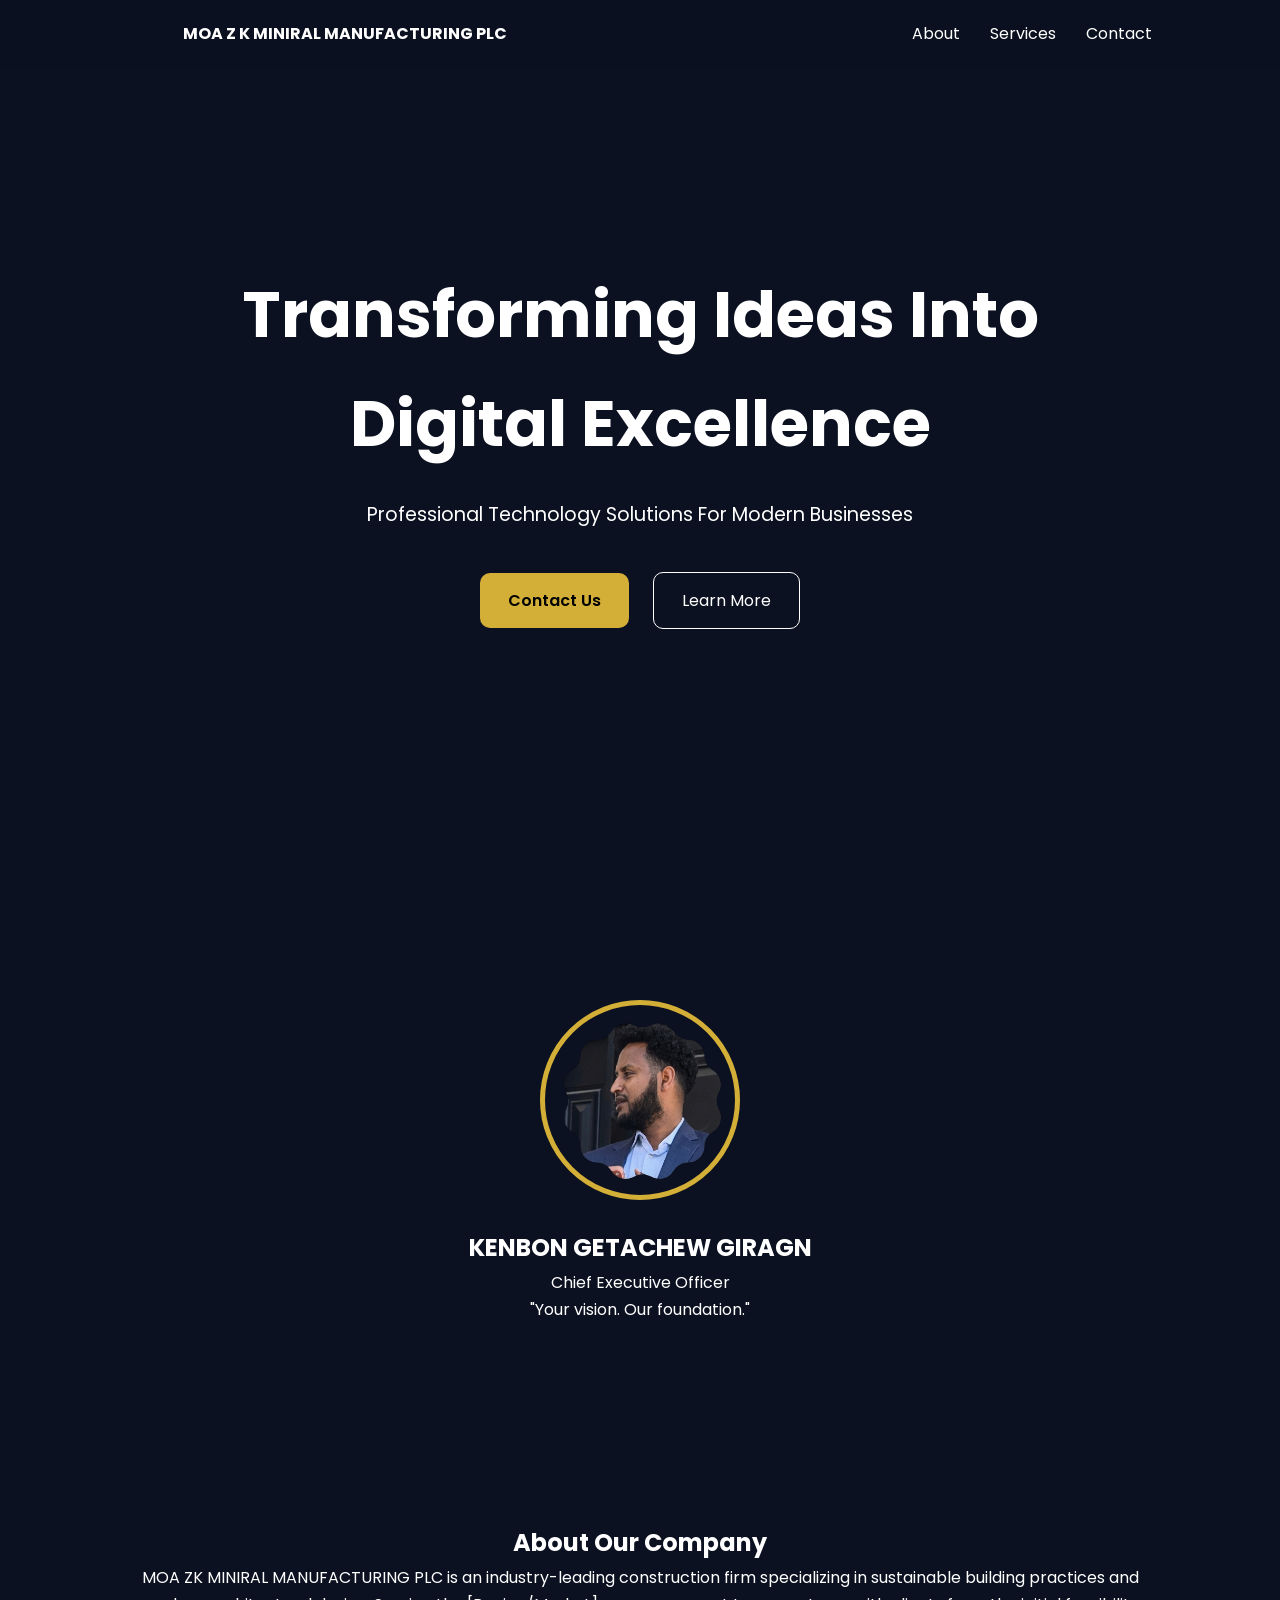
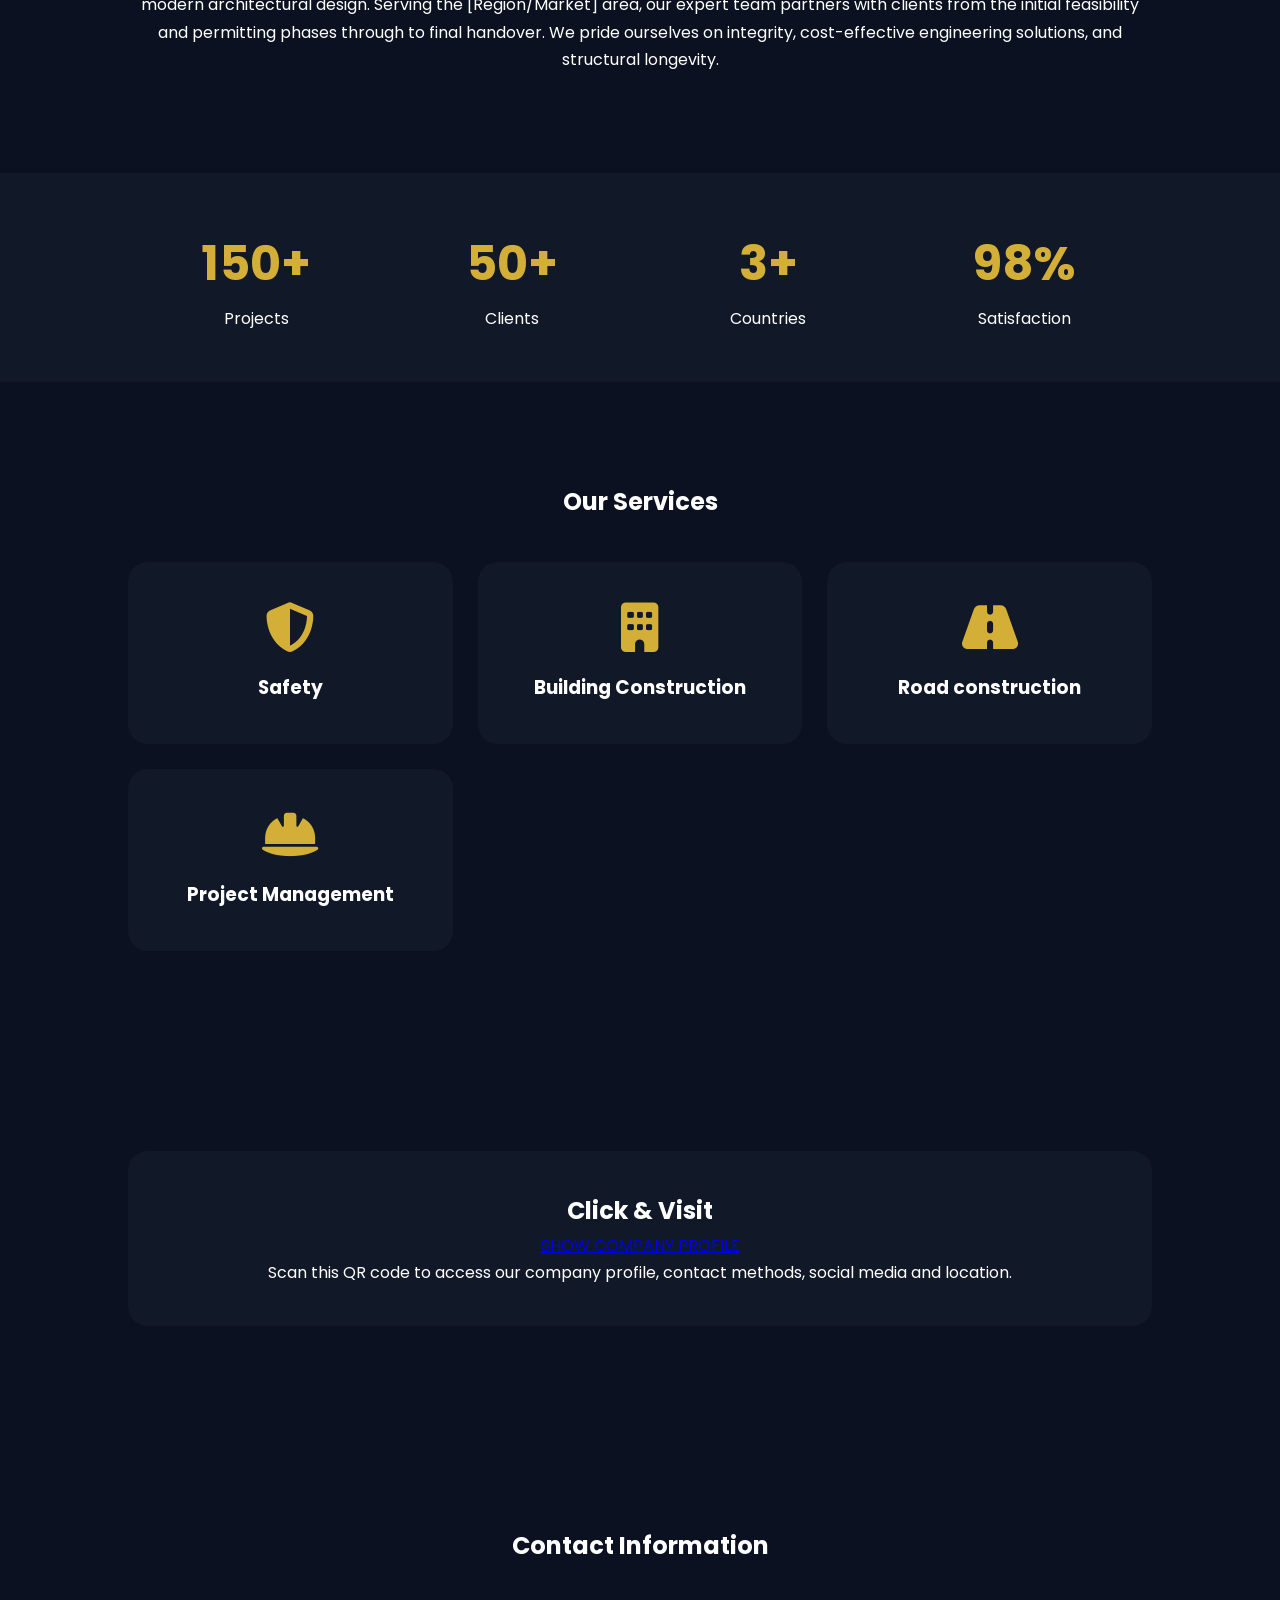
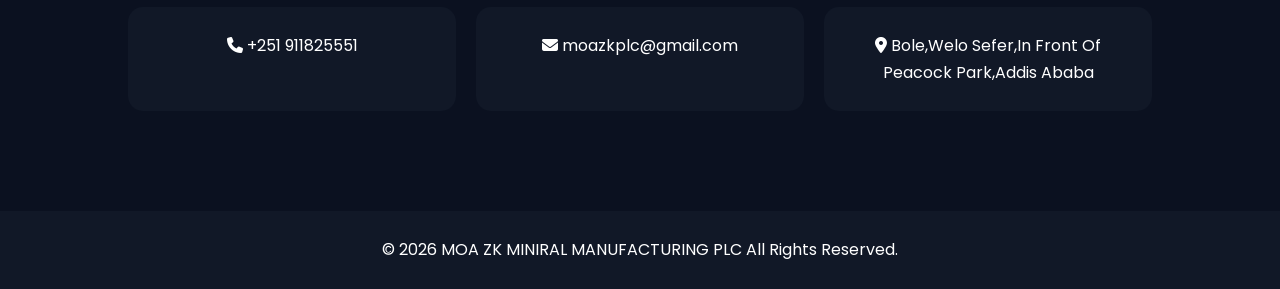
==== index.html @ d9e00d6b "Add files via upload" ====
<!DOCTYPE html>
<html lang="en">
<head>
<meta charset="UTF-8">
<meta name="viewport" content="width=device-width, initial-scale=1.0">

<title>MOA Z K MINIRAL MANUFACTURING PLC</title>

<link rel="preconnect" href="https://fonts.googleapis.com">
<link href="https://fonts.googleapis.com/css2?family=Poppins:wght@300;400;500;600;700;800&display=swap" rel="stylesheet">

<link rel="stylesheet"
href="https://cdnjs.cloudflare.com/ajax/libs/font-awesome/6.5.1/css/all.min.css">

<link rel="stylesheet" href="style.css">
<link rel="icon" type="image/x-icon" href="moa_favicon.ico">
</head>

<body>

<nav>
<div class="logo">
<img src="images/logo.png" alt="">
<span>MOA Z K MINIRAL MANUFACTURING PLC</span>
</div>

<ul>
<li><a href="#about">About</a></li>
<li><a href="#services">Services</a></li>
<li><a href="#contact">Contact</a></li>
</ul>
</nav>

<section class="hero">

<div class="hero-content">

<h1>Transforming Ideas Into Digital Excellence</h1>

<p>
Professional Technology Solutions For Modern Businesses
</p>

<div class="buttons">
<a href="#contact" class="btn-primary">Contact Us</a>
<a href="#about" class="btn-secondary">Learn More</a>
</div>

</div>

</section>

<section class="ceo">

<img src="ket.png">

<h2>KENBON GETACHEW GIRAGN</h2>

<p>Chief Executive Officer</p>

<blockquote>
"Your vision. Our foundation."
</blockquote>

</section>

<section id="about" class="about">

<h2>About Our Company</h2>

<p>
MOA ZK MINIRAL MANUFACTURING PLC is an industry-leading construction firm specializing in sustainable building practices and modern architectural design. Serving the [Region/Market] area, our expert team partners with clients from the initial feasibility and permitting phases through to final handover. We pride ourselves on integrity, cost-effective engineering solutions, and structural longevity.
</p>

</section>

<section class="stats">

<div>
<h3>150+</h3>
<p>Projects</p>
</div>

<div>
<h3>50+</h3>
<p>Clients</p>
</div>

<div>
<h3>3+</h3>
<p>Countries</p>
</div>

<div>
<h3>98%</h3>
<p>Satisfaction</p>
</div>

</section>

<section id="services" class="services">

<h2>Our Services</h2>

<div class="service-grid">

<div class="card">
<i class="fa-solid fa-shield-halved"></i>
<h3>Safety</h3>
</div>

<div class="card">
<i class="fa-solid fa-building"></i>
<h3>Building Construction</h3>
</div>

<div class="card">
<i class="fa-solid fa-road"></i>
<h3>Road construction</h3>
</div>

<div class="card">
<i class="fa-solid fa-hard-hat"></i>
<h3>Project Management</h3>
</div>

</div>

</section>

<section class="qr-section">

<div class="profile">
<h2>Click & Visit</h2>

<a href="https://1drv.ms/b/c/ab62accd4a98cd5b/IQDKxrWOAI8bTJQQ_h_l3S0YAb2kI6K3tq2w8CXEDXt0zlw?e=zEjhuS" target="_blank">SHOW COMPANY PROFILE</a>

<p>
Scan this QR code to access our company profile,
contact methods, social media and location.
</p>
</div>

</section>

<section id="contact" class="contact">

<h2>Contact Information</h2>

<div class="contact-grid">

<div>
<i class="fa-solid fa-phone"></i>
+251 911825551
</div>

<div>
<i class="fa-solid fa-envelope"></i>
moazkplc@gmail.com
</div>

<div>
<i class="fa-solid fa-location-dot"></i>
Bole,Welo Sefer,In Front Of Peacock Park,Addis Ababa
</div>

</section>

<footer>
<p>© 2026 MOA ZK MINIRAL MANUFACTURING PLC All Rights Reserved.</p>
</footer>

<script src="js/script.js"></script>

</body>
</html>
---- style.css ----
*{
margin:0;
padding:0;
box-sizing:border-box;
font-family:'Poppins',sans-serif;
}

body{
background:#0b1120;
color:white;
line-height:1.7;
}

nav{
display:flex;
justify-content:space-between;
align-items:center;
padding:20px 10%;
position:fixed;
width:100%;
background:rgba(11,17,32,.9);
backdrop-filter:blur(15px);
z-index:1000;
}

nav ul{
display:flex;
gap:30px;
list-style:none;
}

nav a{
color:white;
text-decoration:none;
}

.logo{
display:flex;
align-items:center;
gap:10px;
font-weight:700;
}

.logo img{
width:45px;
}

.hero{
height:100vh;
display:flex;
align-items:center;
justify-content:center;
text-align:center;
padding:20px;
background:
linear-gradient(rgba(0,0,0,.6),
rgba(0,0,0,.6)),
background-size:cover;
background-position:center;
}

.hero h1{
font-size:4rem;
max-width:900px;
}

.hero p{
margin:20px 0;
font-size:1.2rem;
}

.buttons{
margin-top:30px;
}

.btn-primary,
.btn-secondary{
padding:14px 28px;
border-radius:10px;
text-decoration:none;
margin:10px;
display:inline-block;
}

.btn-primary{
background:#d4af37;
color:black;
font-weight:600;
}

.btn-secondary{
border:1px solid white;
color:white;
}

.ceo{
padding:100px 10%;
text-align:center;
}

.ceo img{
width: 200px;px;
height:200px;
border-radius:100%;
object-fit:cover;
border:5px solid #d4af37;
}

.ceo h2{
margin-top:20px;
}

.about,
.services,
.contact,
.qr-section{
padding:100px 10%;
text-align:center;
}

.stats{
display:grid;
grid-template-columns:repeat(4,1fr);
padding:50px 10%;
background:#111827;
text-align:center;
}

.stats h3{
font-size:3rem;
color:#d4af37;
}

.service-grid{
display:grid;
grid-template-columns:repeat(auto-fit,minmax(250px,1fr));
gap:25px;
margin-top:40px;
}

.card{
background:#111827;
padding:40px;
border-radius:20px;
transition:.4s;
}

.card:hover{
transform:translateY(-10px);
}

.card i{
font-size:50px;
color:#d4af37;
margin-bottom:20px;
}
.profile{
background:#111827;
padding:40px;
border-radius:20px;
transition:.4s;
}

.profile:hover{
transform:translateY(-10px);
}

.profile i{
font-size:50px;
color:#d4af37;
margin-bottom:20px;
}

.qr-section img{
width:220px;
margin:30px 0;
}

.contact-grid{
display:grid;
grid-template-columns:repeat(auto-fit,minmax(250px,1fr));
gap:20px;
margin-top:40px;
}

.contact-grid div{
background:#111827;
padding:25px;
border-radius:15px;
}

.socials{
margin-top:40px;
}

.socials a{
font-size:25px;
margin:0 10px;
color:#d4af37;
}

footer{
background:#111827;
padding:25px;
text-align:center;
}

@media(max-width:768px){

.hero h1{
font-size:2.5rem;
}

.stats{
grid-template-columns:repeat(2,1fr);
}

nav ul{
display:none;
}

}
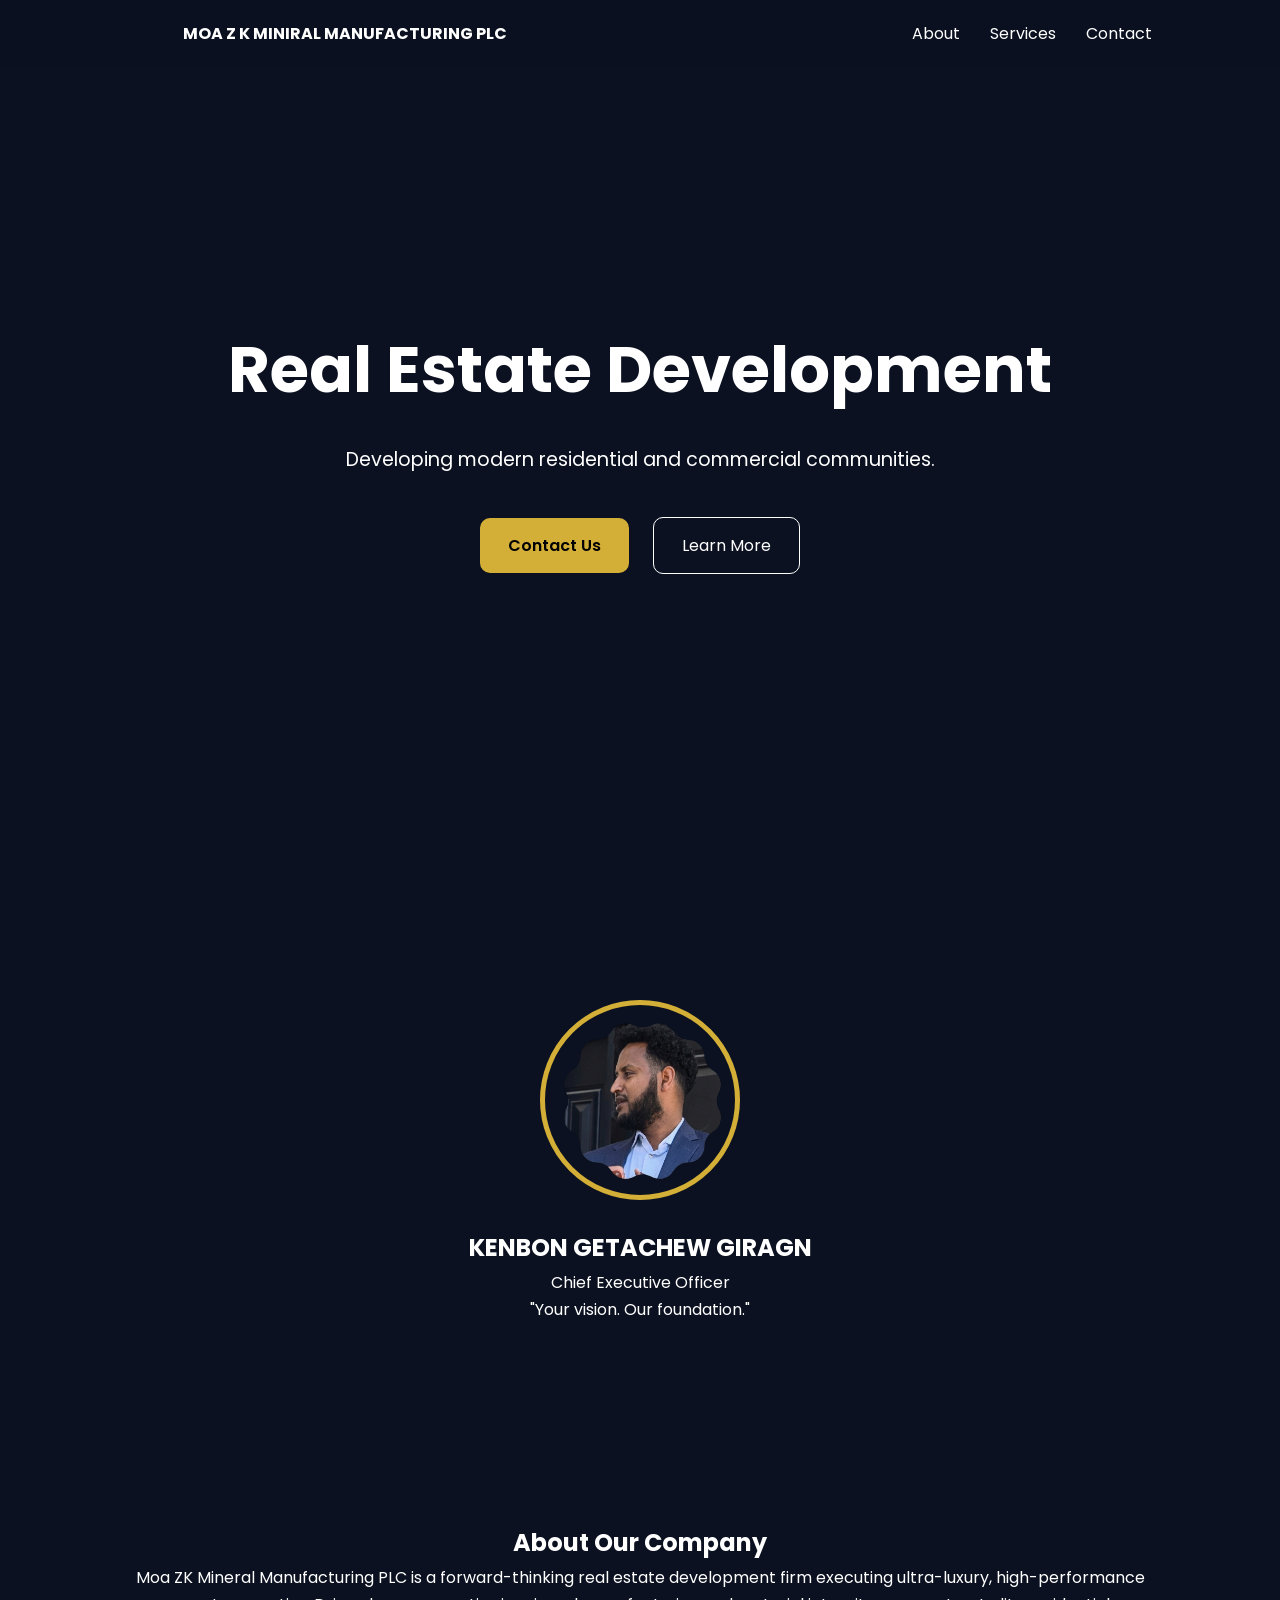
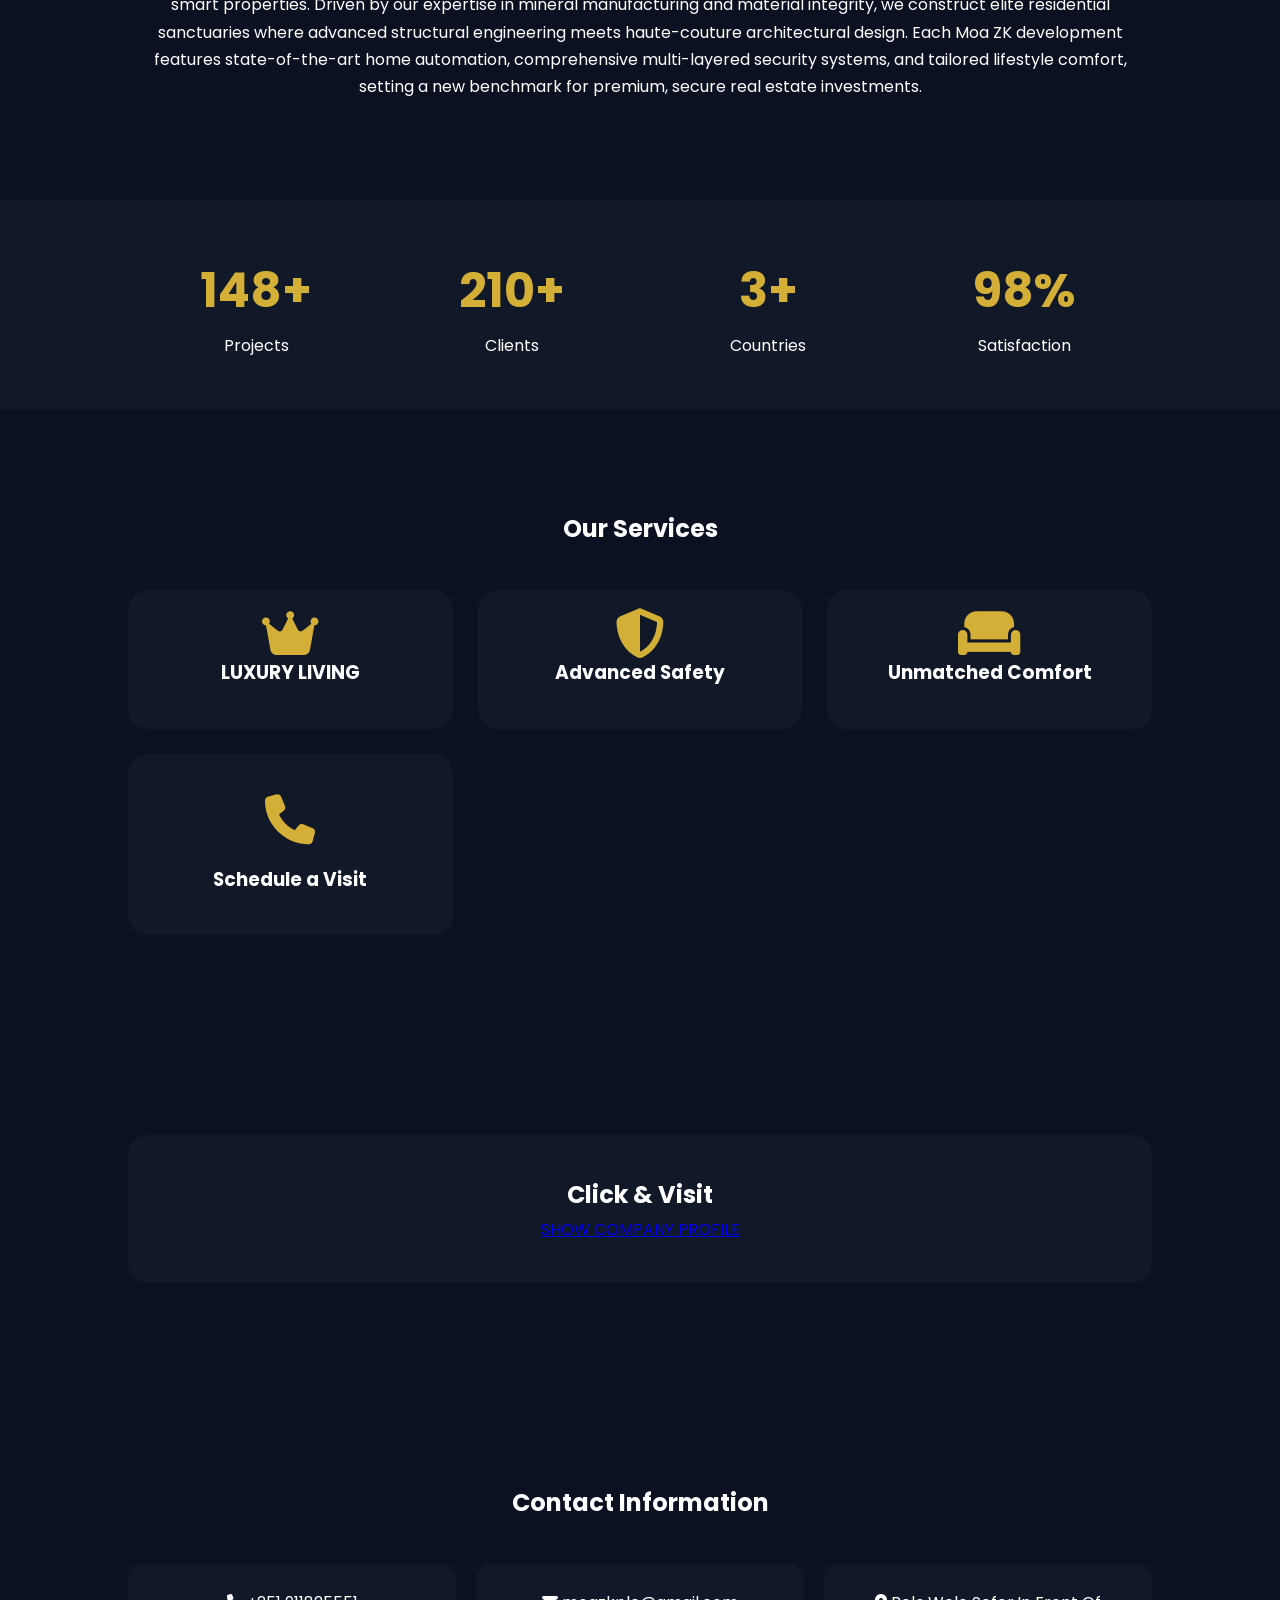
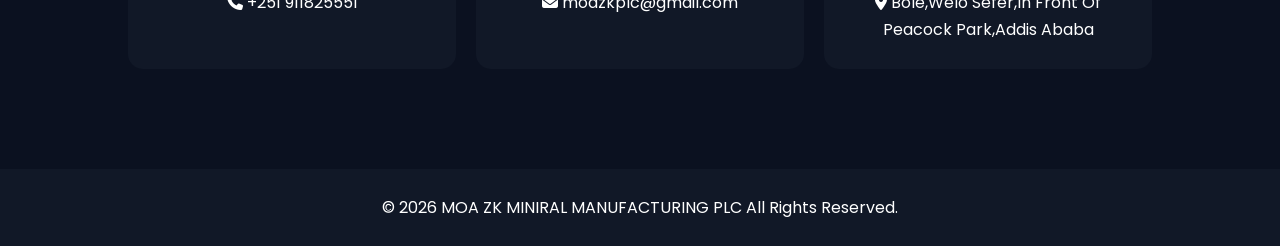
==== commit cc5aa825: "index.html" ====
--- a/index.html
+++ b/index.html
@@ -36,10 +36,10 @@
 
 <div class="hero-content">
 
-<h1>Transforming Ideas Into Digital Excellence</h1>
+<h1>Real Estate Development</h1>
 
 <p>
-Professional Technology Solutions For Modern Businesses
+Developing modern residential and commercial communities.
 </p>
 
 <div class="buttons">
@@ -70,7 +70,7 @@
 <h2>About Our Company</h2>
 
 <p>
-MOA ZK MINIRAL MANUFACTURING PLC is an industry-leading construction firm specializing in sustainable building practices and modern architectural design. Serving the [Region/Market] area, our expert team partners with clients from the initial feasibility and permitting phases through to final handover. We pride ourselves on integrity, cost-effective engineering solutions, and structural longevity.
+    Moa ZK Mineral Manufacturing PLC is a forward-thinking real estate development firm executing ultra-luxury, high-performance smart properties. Driven by our expertise in mineral manufacturing and material integrity, we construct elite residential sanctuaries where advanced structural engineering meets haute-couture architectural design. Each Moa ZK development features state-of-the-art home automation, comprehensive multi-layered security systems, and tailored lifestyle comfort, setting a new benchmark for premium, secure real estate investments.
 </p>
 
 </section>
@@ -78,12 +78,12 @@
 <section class="stats">
 
 <div>
-<h3>150+</h3>
+<h3>148+</h3>
 <p>Projects</p>
 </div>
 
 <div>
-<h3>50+</h3>
+<h3>210+</h3>
 <p>Clients</p>
 </div>
 
@@ -105,24 +105,26 @@
 
 <div class="service-grid">
 
+
+
 <div class="card">
-<i class="fa-solid fa-shield-halved"></i>
-<h3>Safety</h3>
+<i class="fa-solid fa-crown fa-lg"></i>
+<h3>LUXURY LIVING</h3>
 </div>
 
 <div class="card">
-<i class="fa-solid fa-building"></i>
-<h3>Building Construction</h3>
+<i class="fa-solid fa-shield-halved fa-lg"></i>
+<h3>Advanced Safety</h3>
 </div>
 
 <div class="card">
-<i class="fa-solid fa-road"></i>
-<h3>Road construction</h3>
+<i class="fa-solid fa-couch fa-lg"></i>
+<h3>Unmatched Comfort</h3>
 </div>
 
 <div class="card">
-<i class="fa-solid fa-hard-hat"></i>
-<h3>Project Management</h3>
+<i class="fa-solid fa-phone mr-2"></i>
+<h3>Schedule a Visit</h3>
 </div>
 
 </div>
@@ -136,10 +138,7 @@
 
 <a href="https://1drv.ms/b/c/ab62accd4a98cd5b/IQDKxrWOAI8bTJQQ_h_l3S0YAb2kI6K3tq2w8CXEDXt0zlw?e=zEjhuS" target="_blank">SHOW COMPANY PROFILE</a>
 
-<p>
-Scan this QR code to access our company profile,
-contact methods, social media and location.
-</p>
+
 </div>
 
 </section>
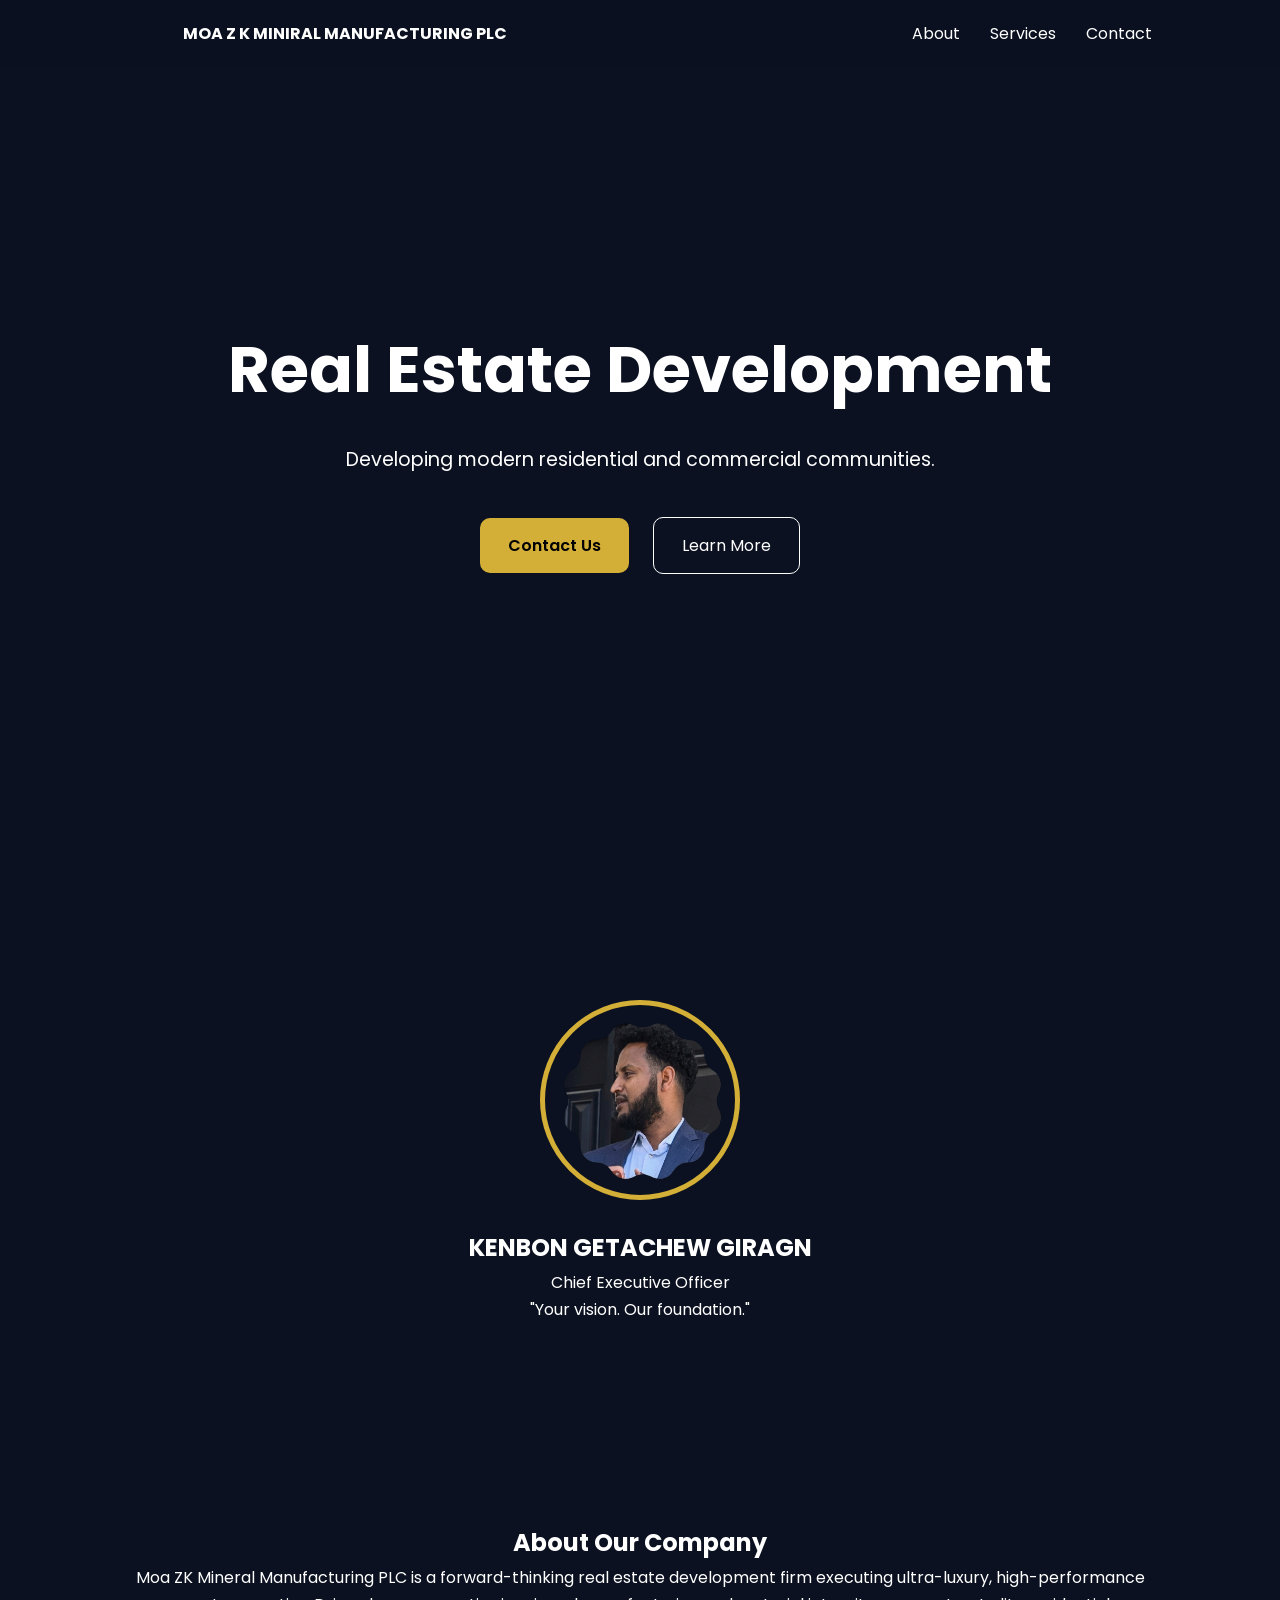
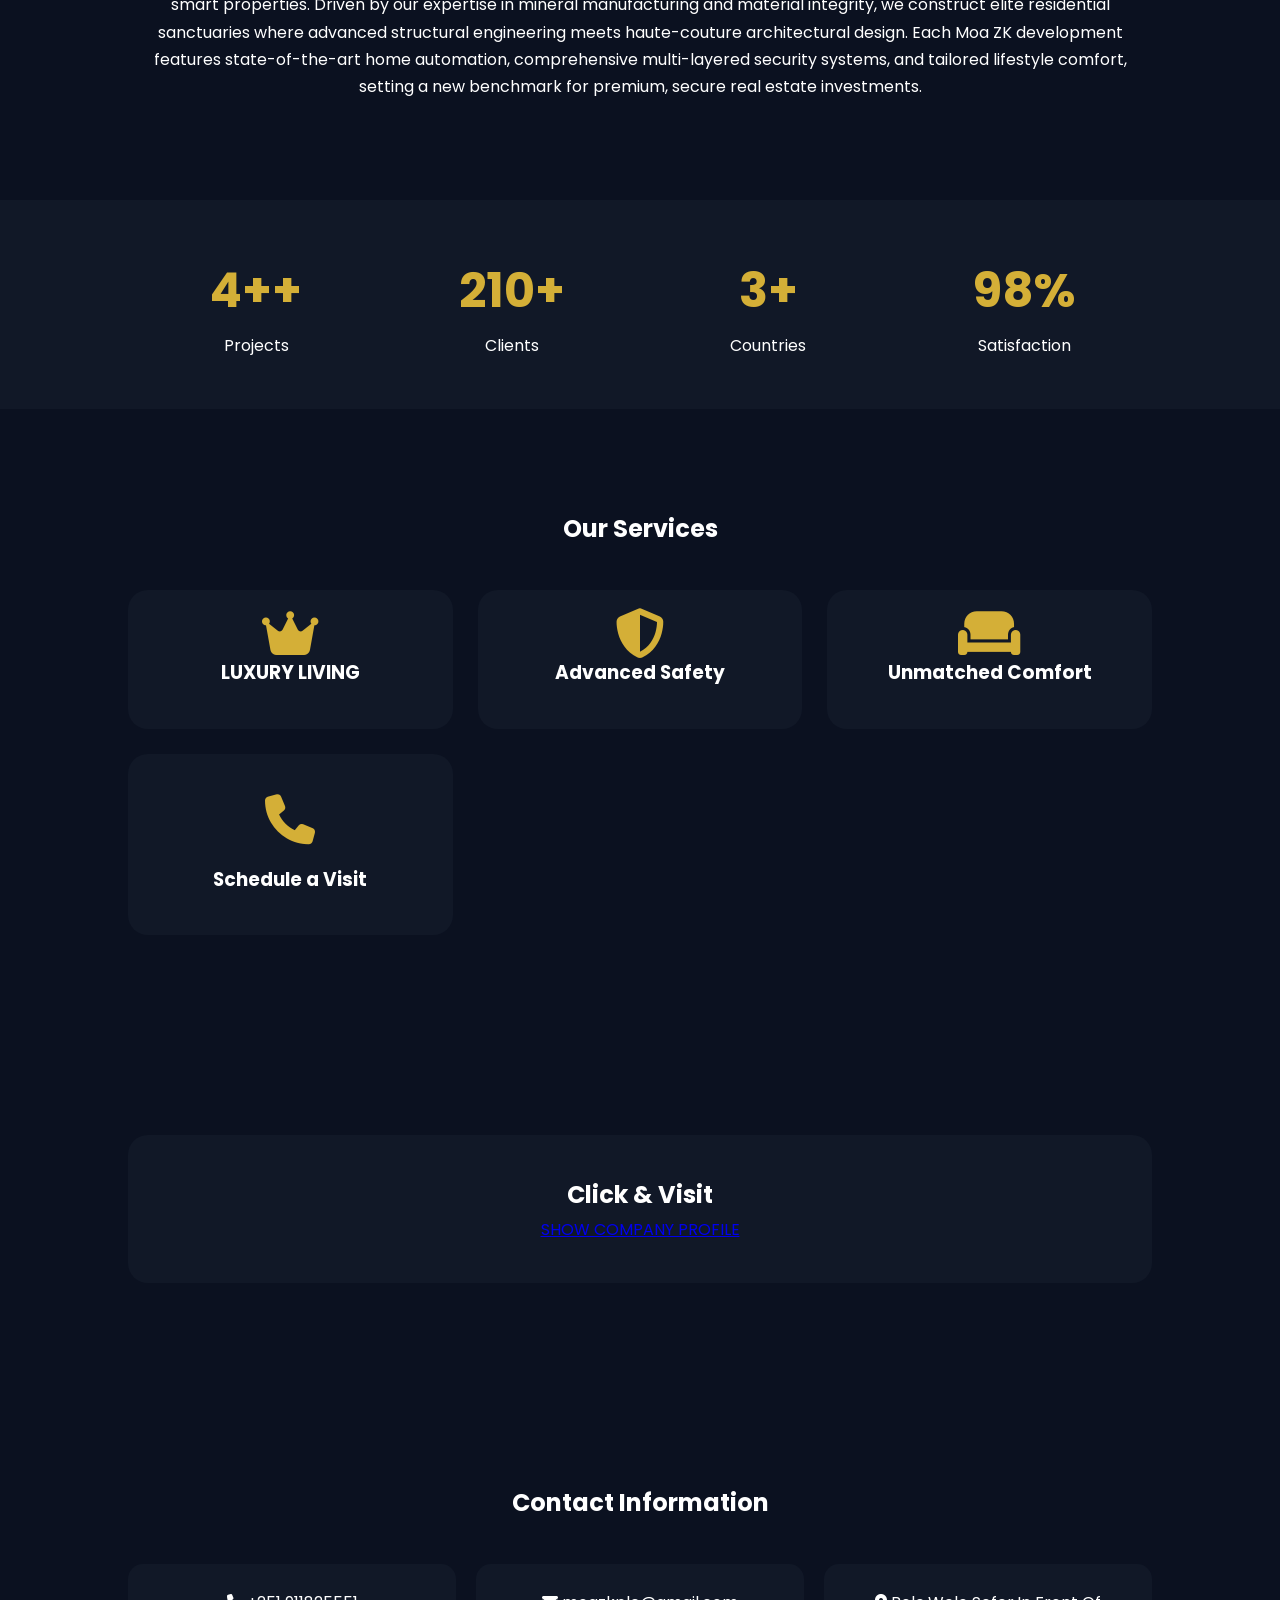
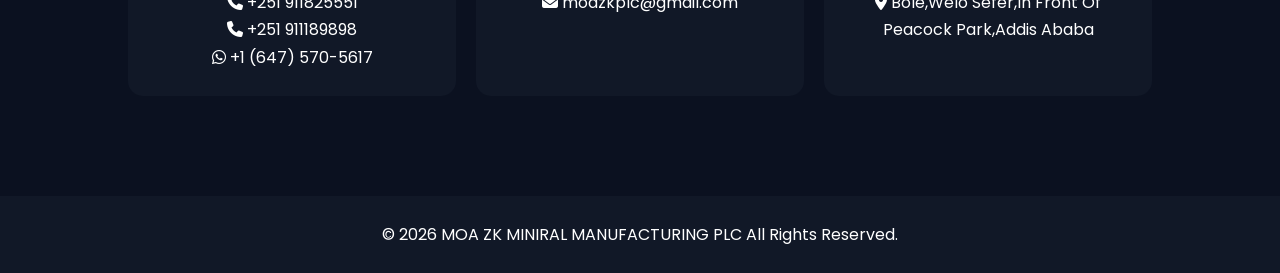
==== commit 946ce14a: "Upindex.html" ====
--- a/index.html
+++ b/index.html
@@ -78,7 +78,7 @@
 <section class="stats">
 
 <div>
-<h3>148+</h3>
+<h3>4++</h3>
 <p>Projects</p>
 </div>
 
@@ -151,7 +151,11 @@
 
 <div>
 <i class="fa-solid fa-phone"></i>
-+251 911825551
++251 911825551 <br>
+<i class="fa-solid fa-phone"></i>
++251 911189898 <br>
+<i class="fab fa-whatsapp"></i>
++1 (647) 570-5617
 </div>
 
 <div>
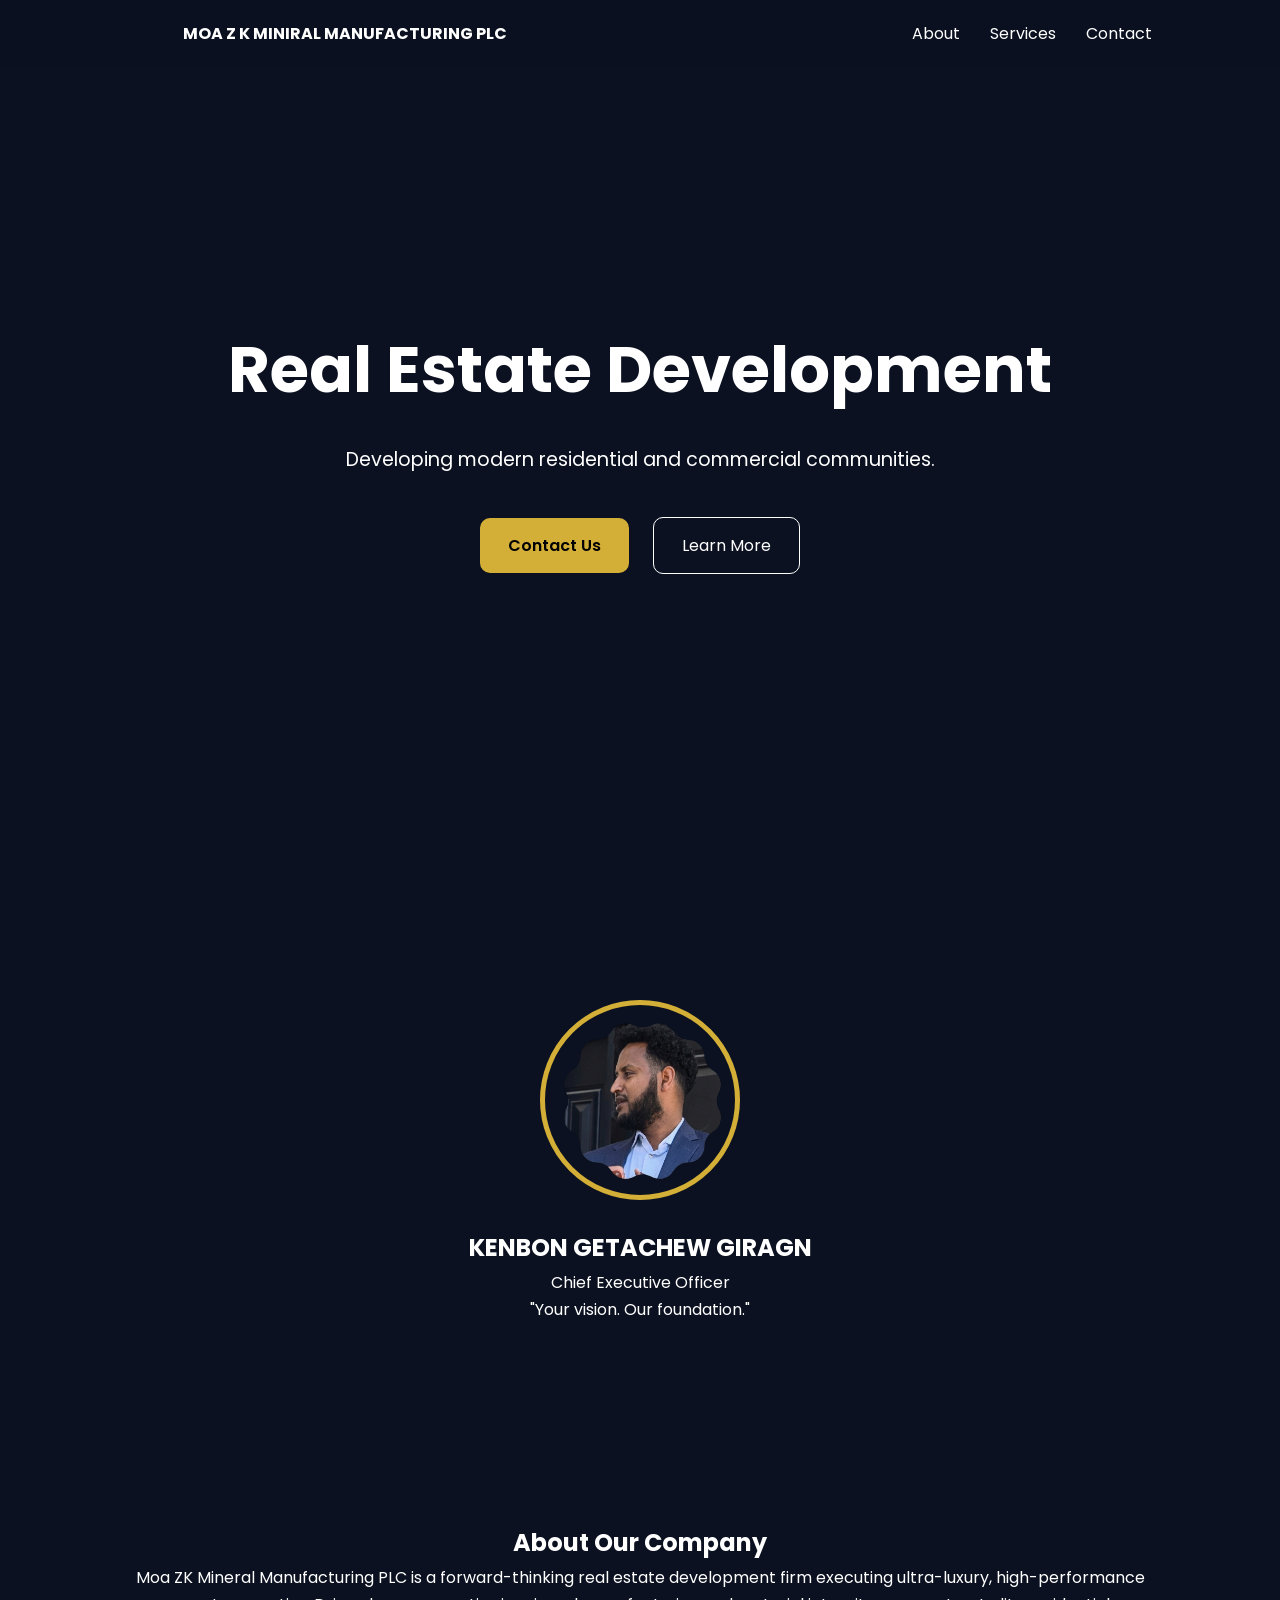
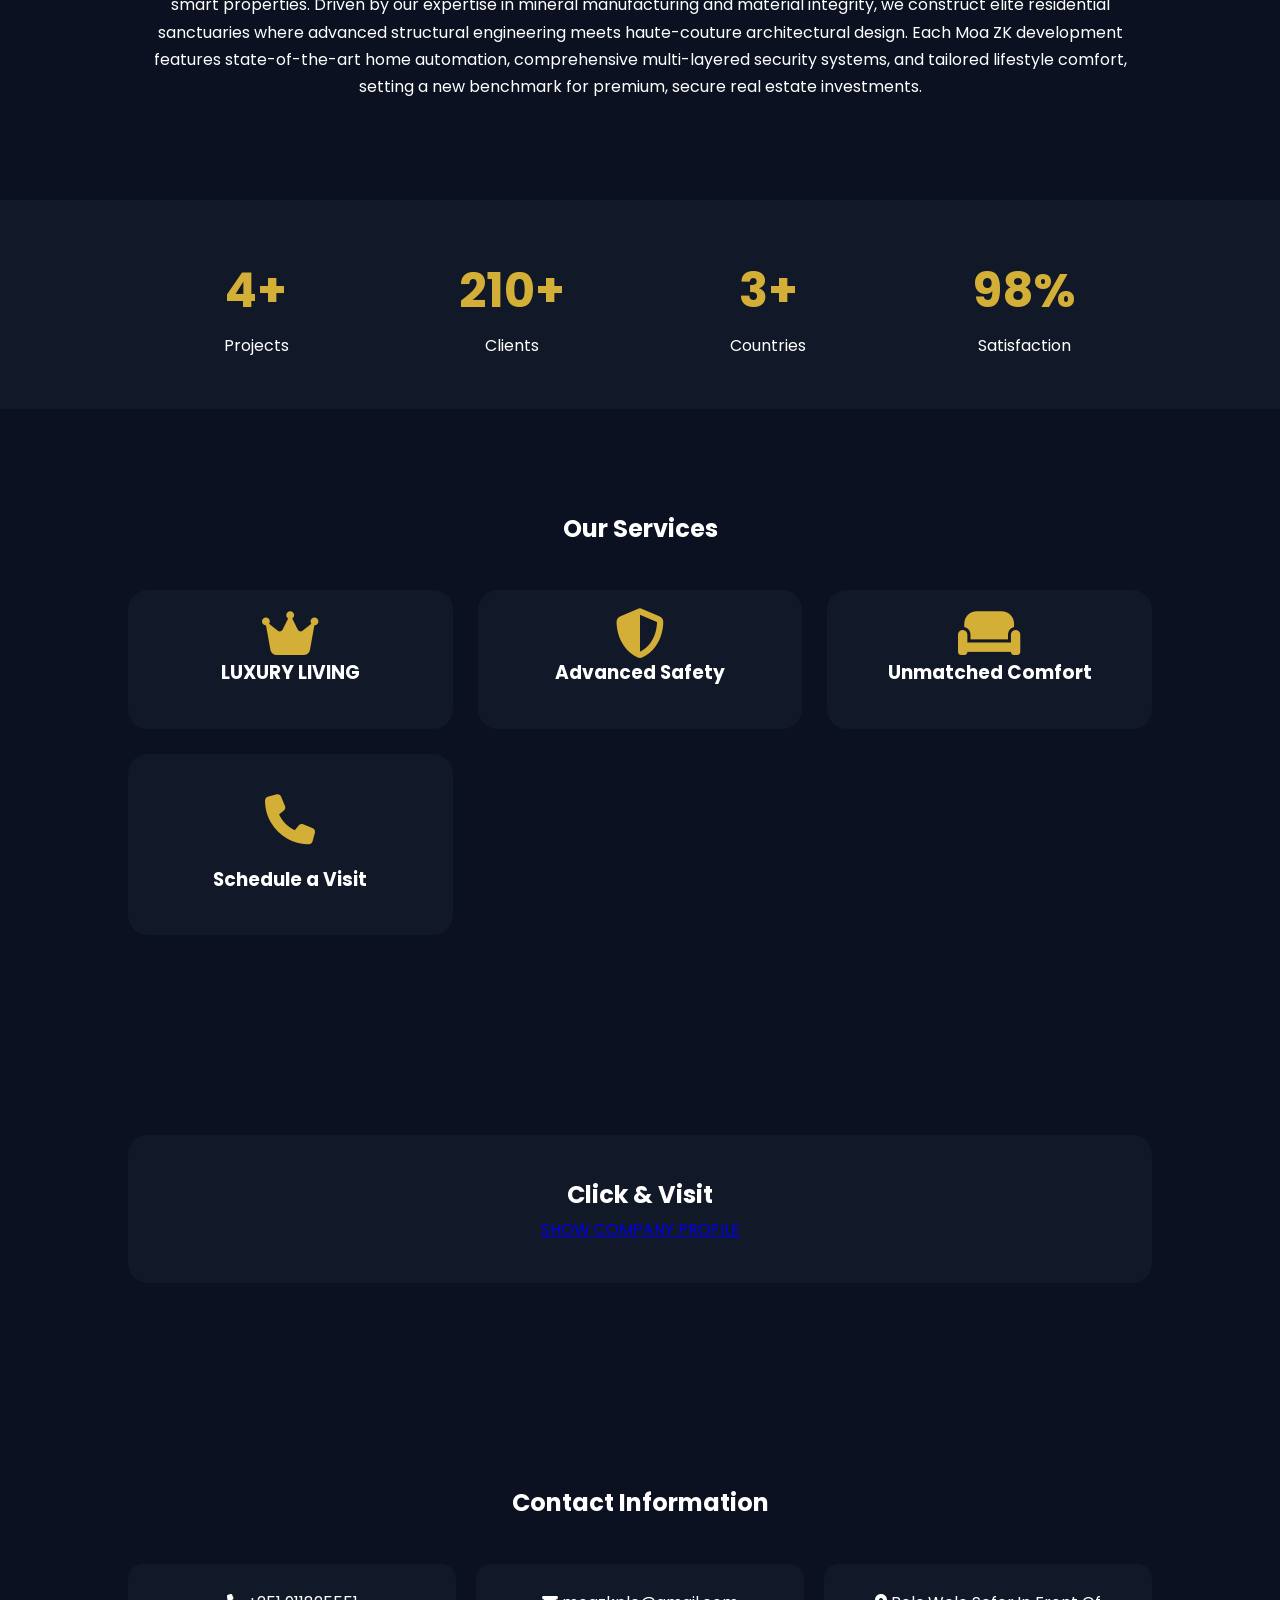
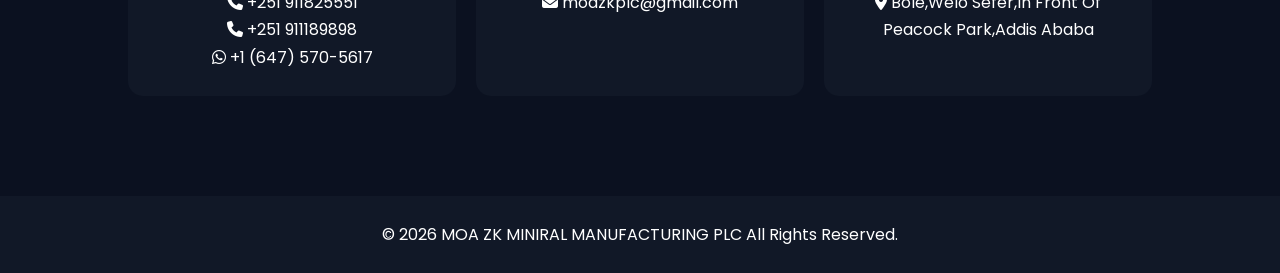
==== commit 01b81149: "Upindex.html" ====
--- a/index.html
+++ b/index.html
@@ -78,7 +78,7 @@
 <section class="stats">
 
 <div>
-<h3>4++</h3>
+<h3>4+</h3>
 <p>Projects</p>
 </div>
 
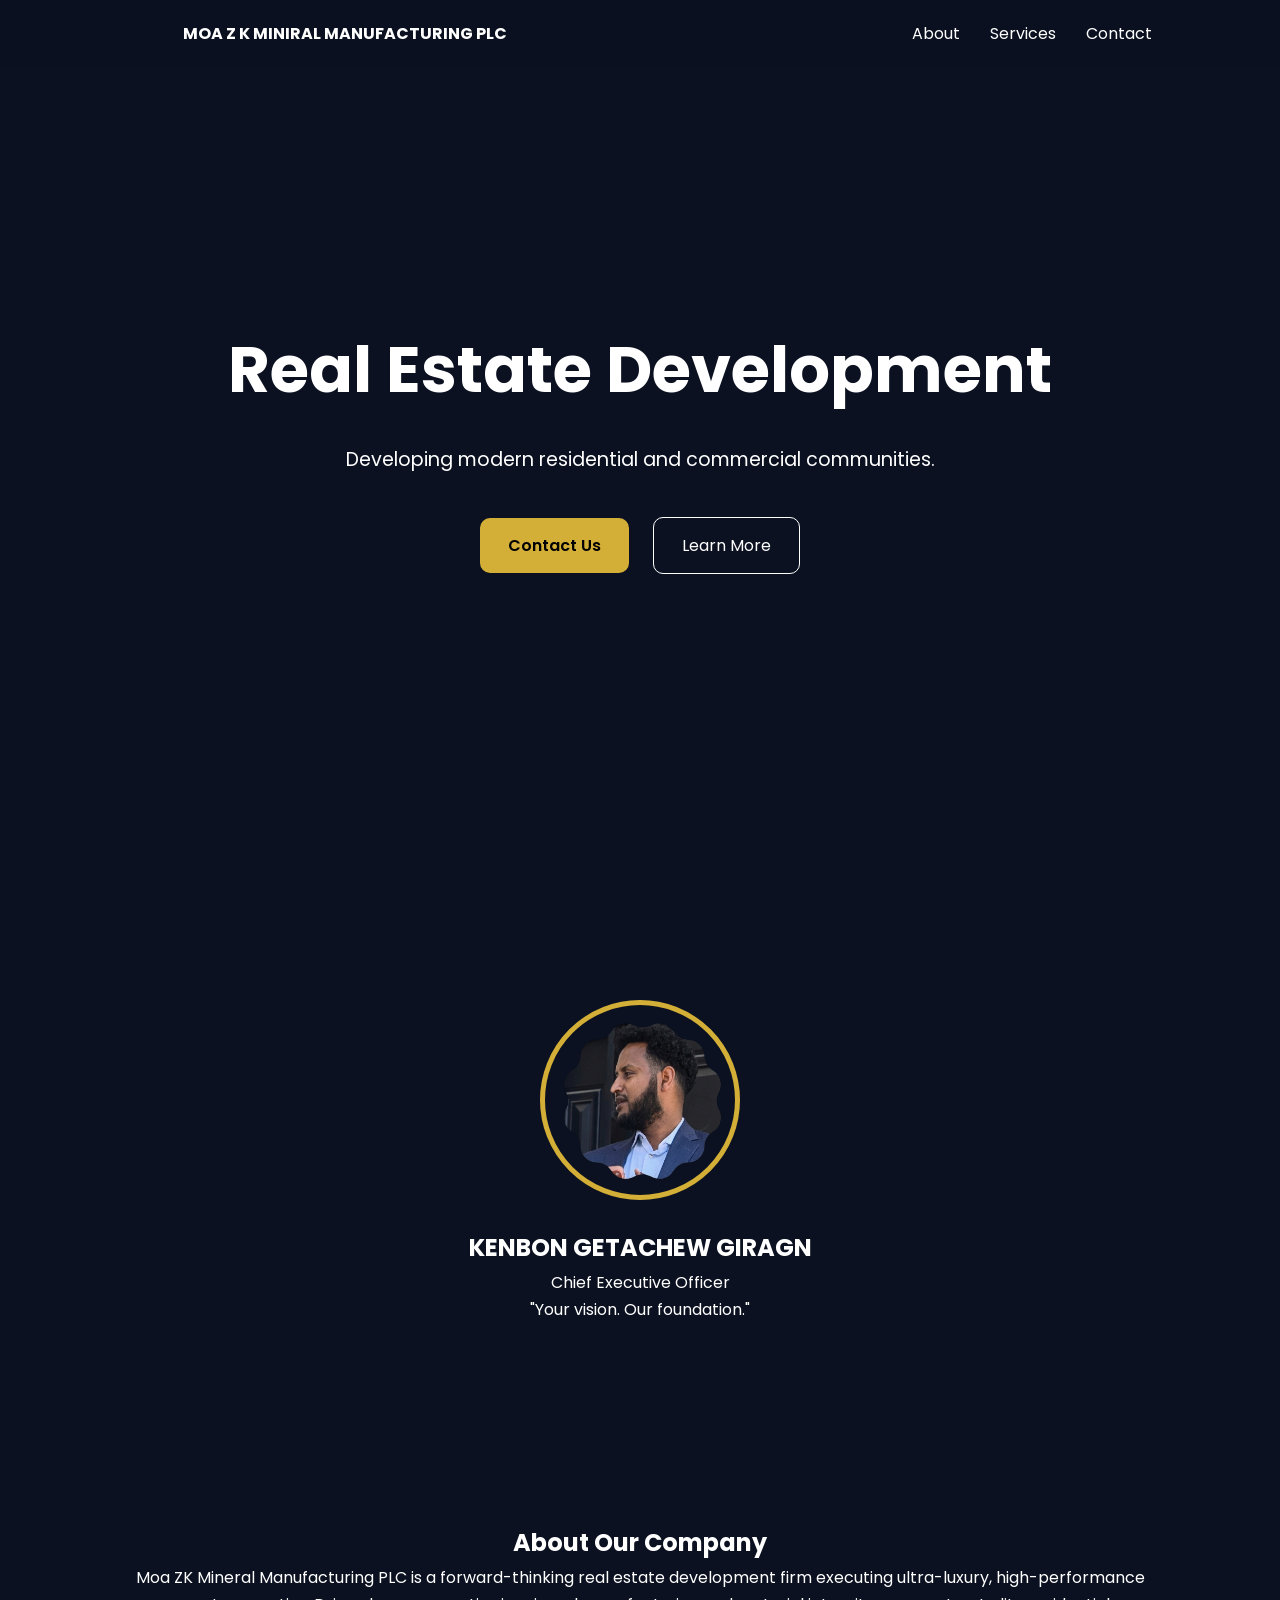
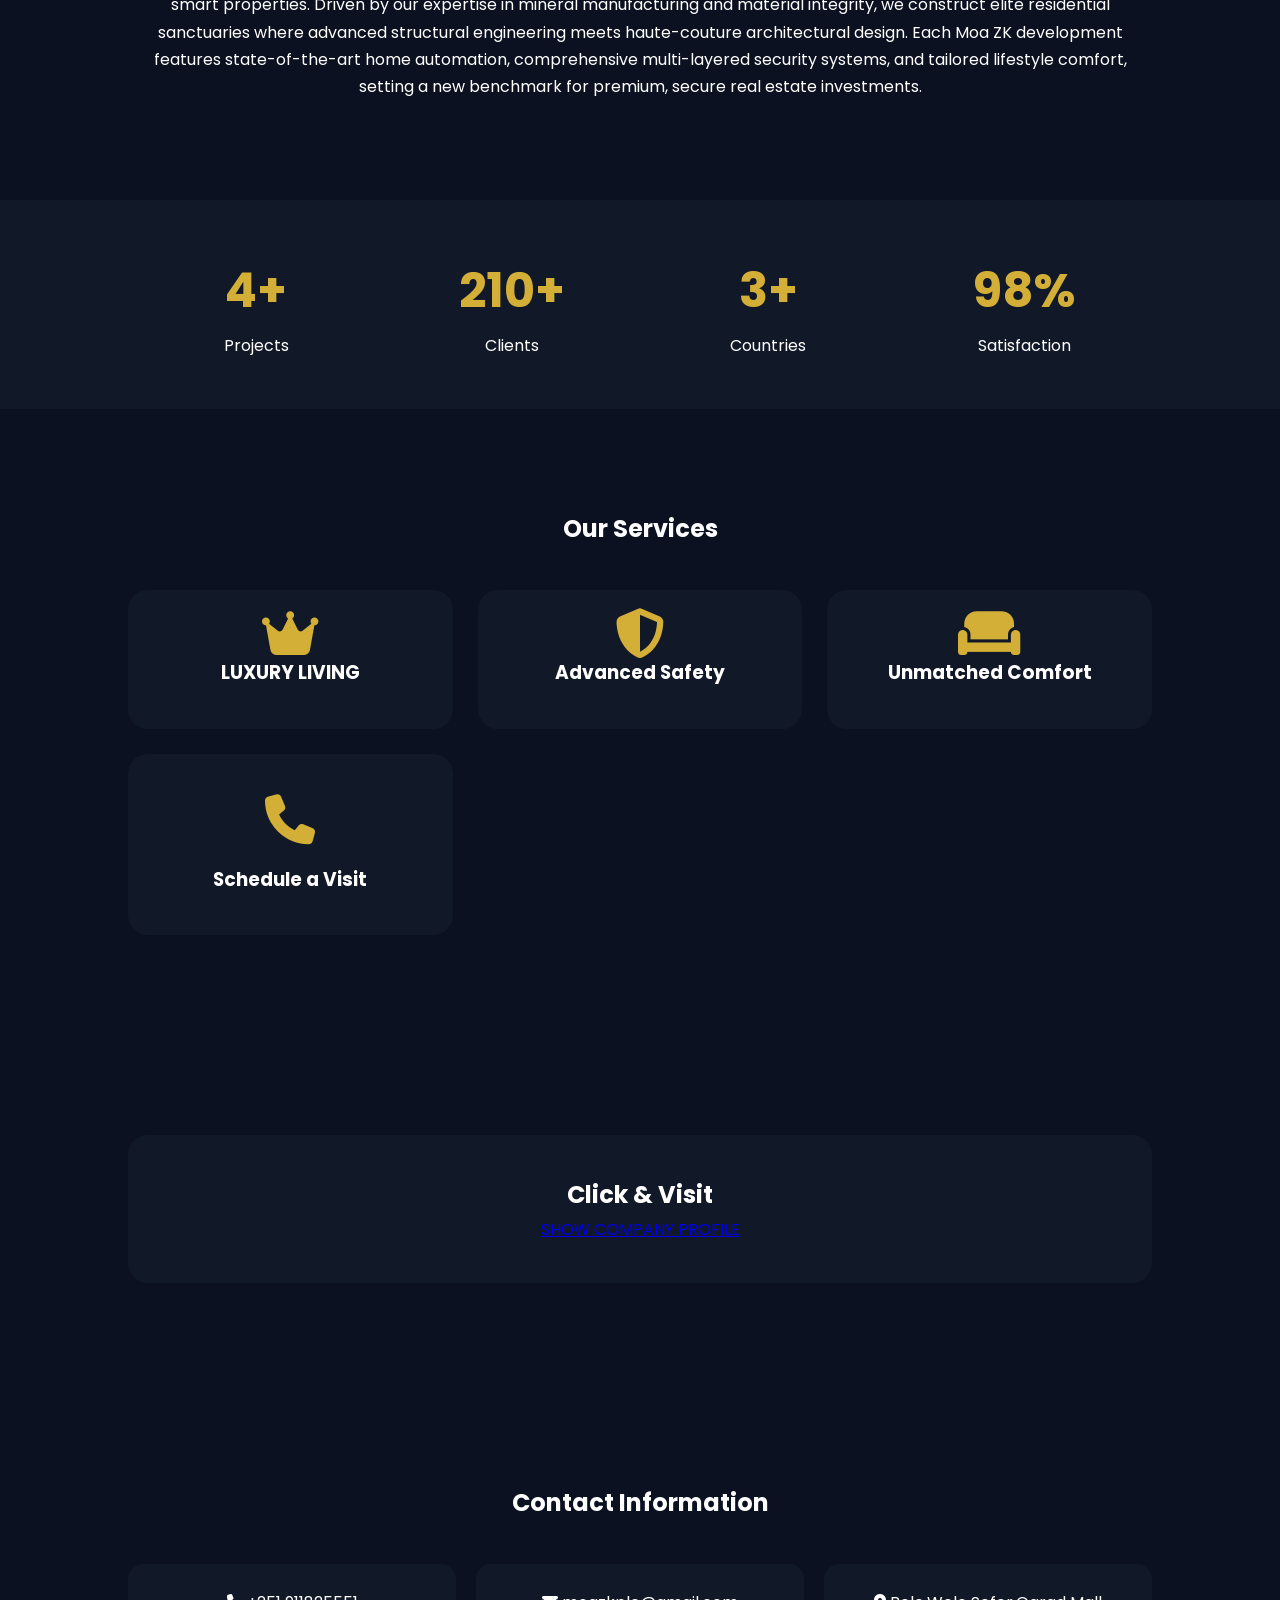
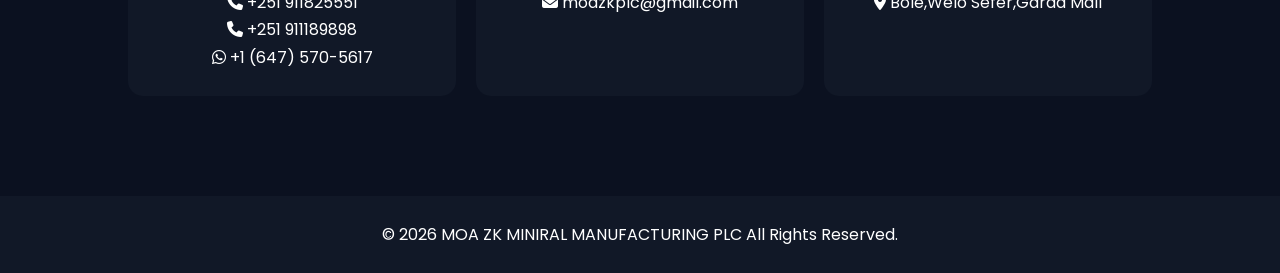
==== commit 52fd979f: "Update index.html" ====
--- a/index.html
+++ b/index.html
@@ -165,7 +165,7 @@
 
 <div>
 <i class="fa-solid fa-location-dot"></i>
-Bole,Welo Sefer,In Front Of Peacock Park,Addis Ababa
+Bole,Welo Sefer,Garad Mall
 </div>
 
 </section>
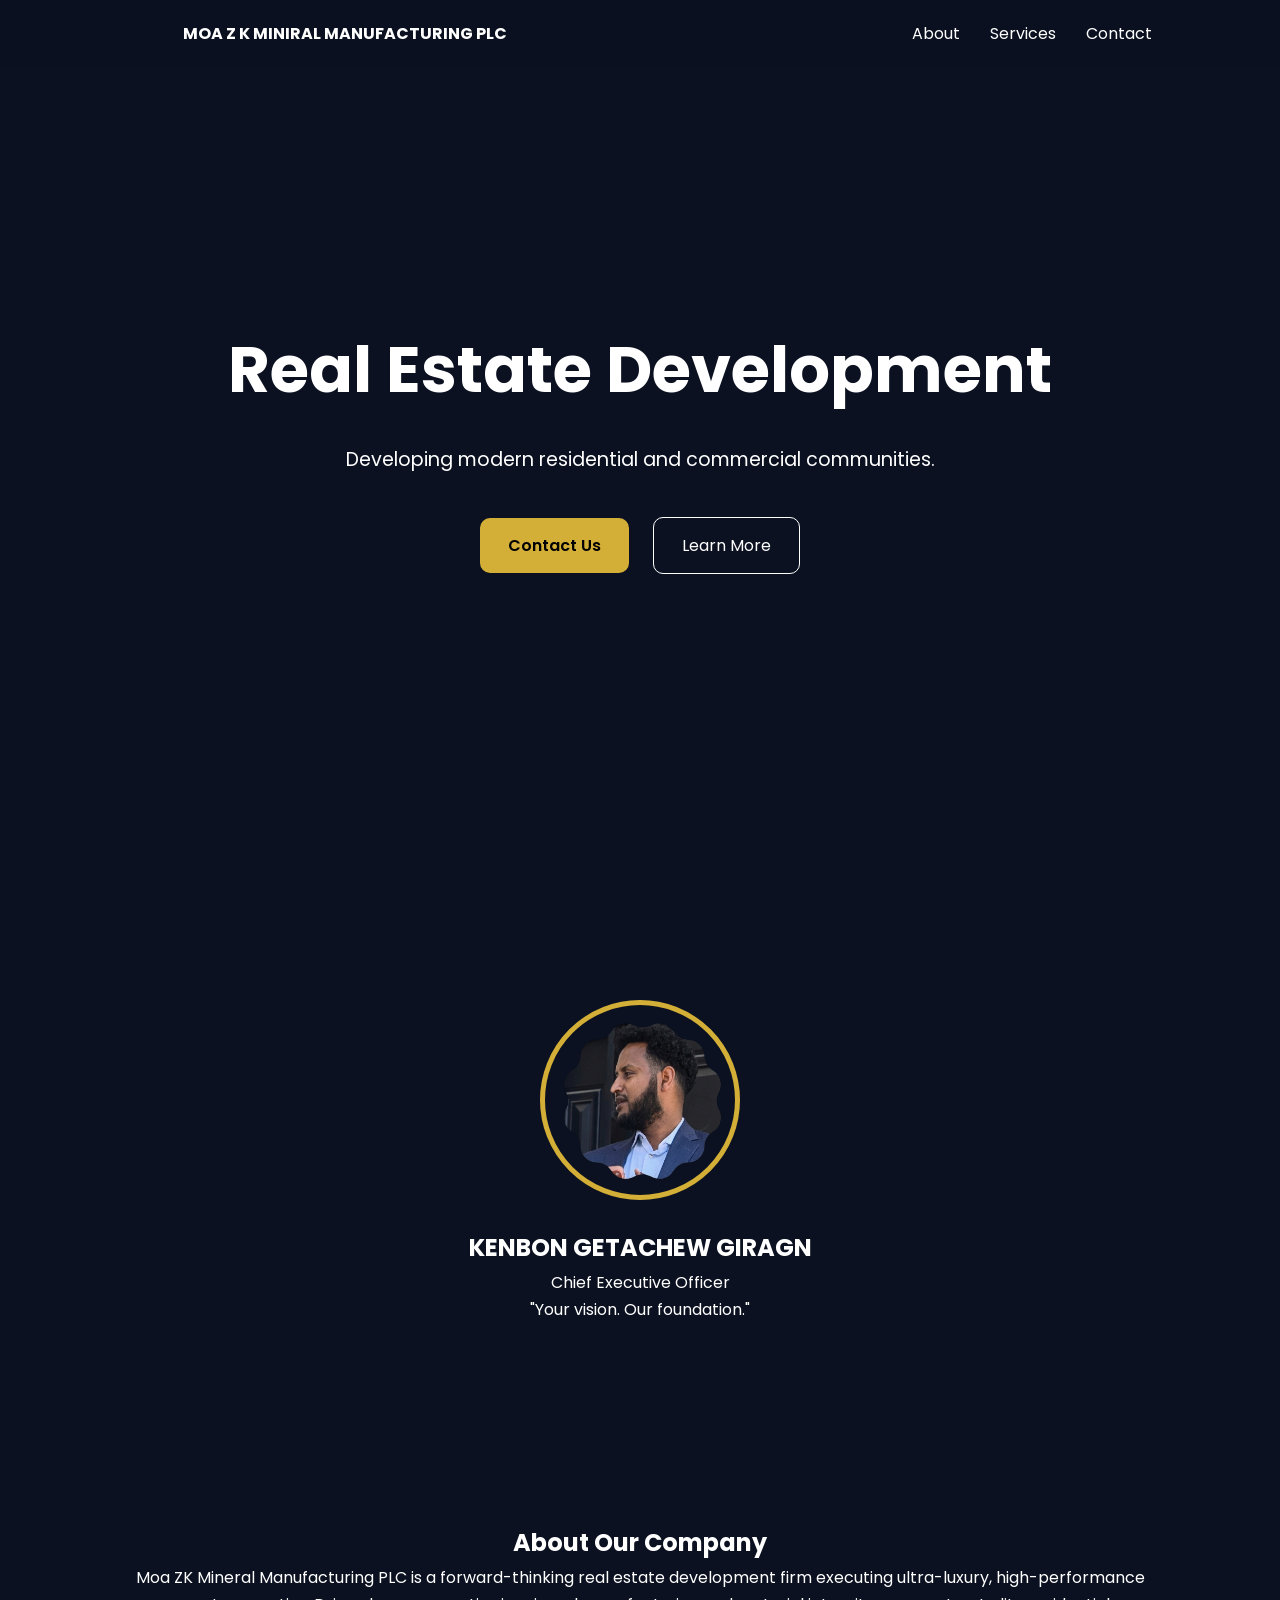
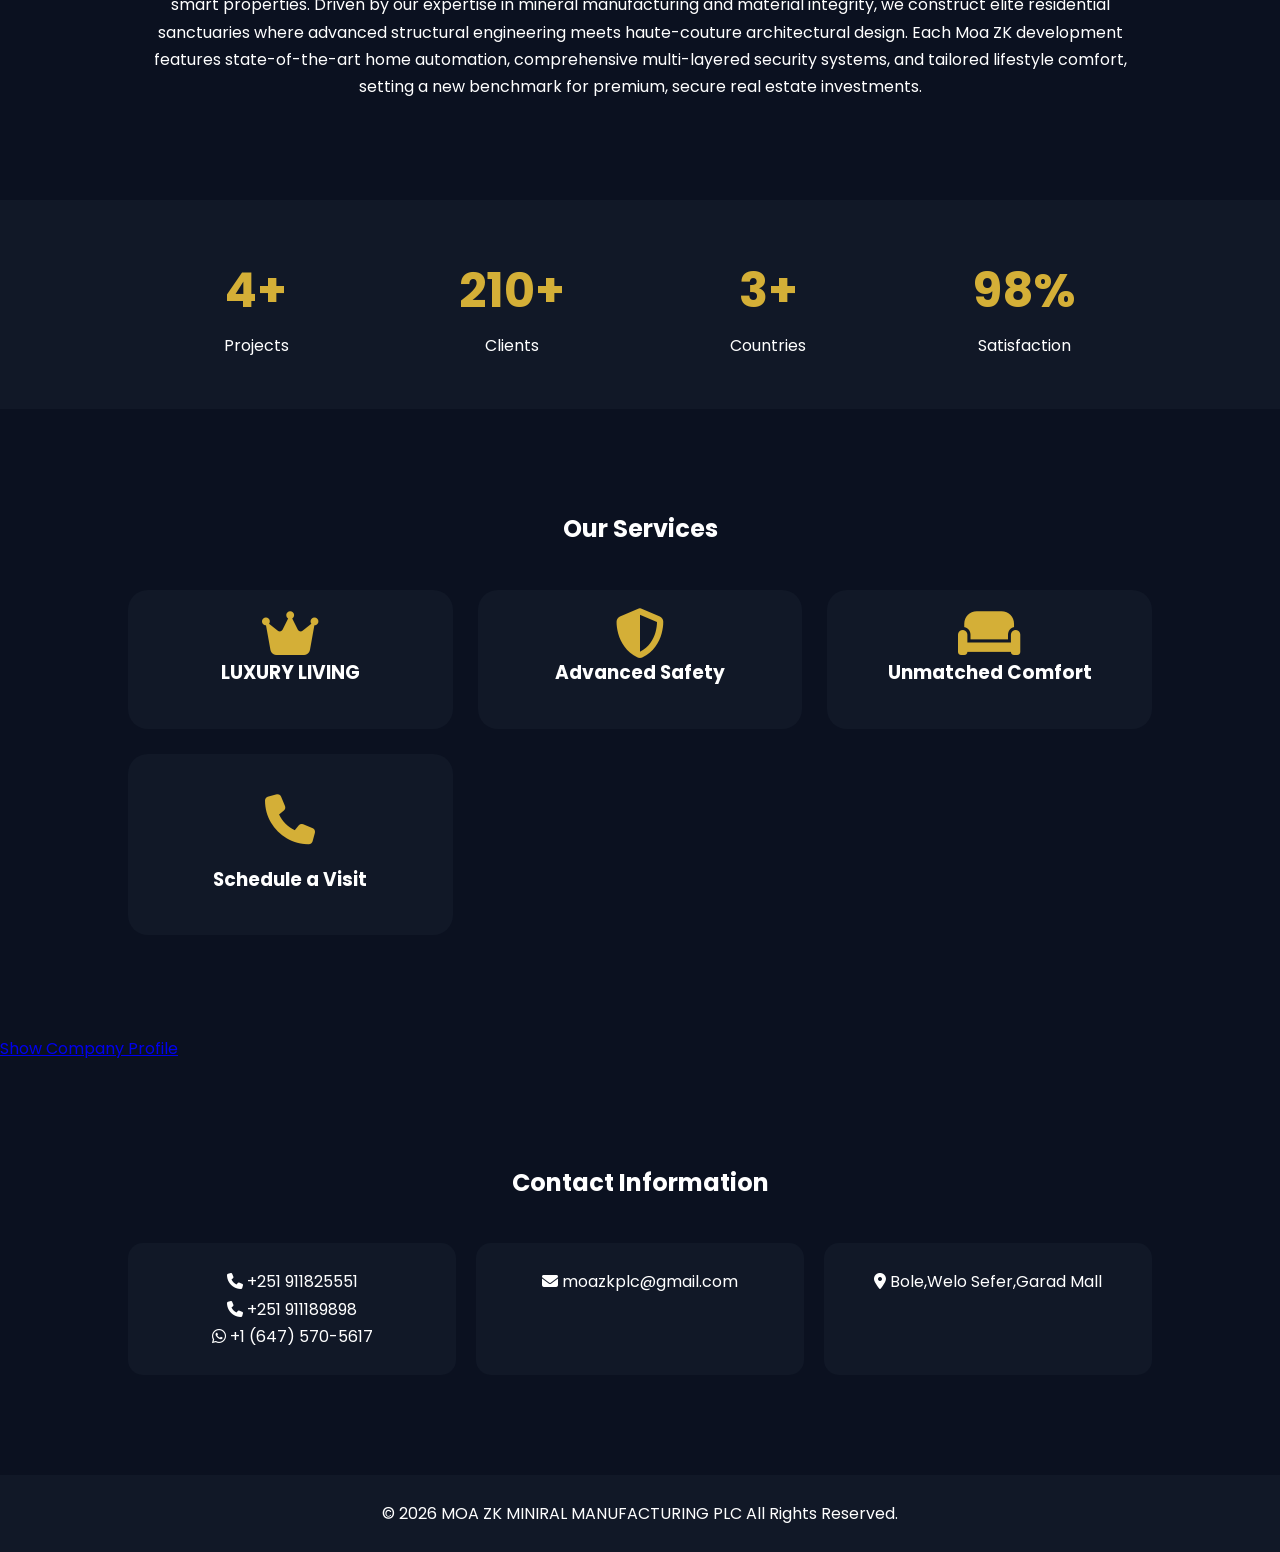
==== commit 8f4add31: "index.html" ====
--- a/index.html
+++ b/index.html
@@ -131,17 +131,11 @@
 
 </section>
 
-<section class="qr-section">
-
-<div class="profile">
-<h2>Click & Visit</h2>
-
-<a href="https://1drv.ms/b/c/ab62accd4a98cd5b/IQDKxrWOAI8bTJQQ_h_l3S0YAb2kI6K3tq2w8CXEDXt0zlw?e=zEjhuS" target="_blank">SHOW COMPANY PROFILE</a>
-
-
+<div class="button-container">
+    <a href="company-profile.html" class="profile-btn">
+        Show Company Profile
+    </a>
 </div>
-
-</section>
 
 <section id="contact" class="contact">
 
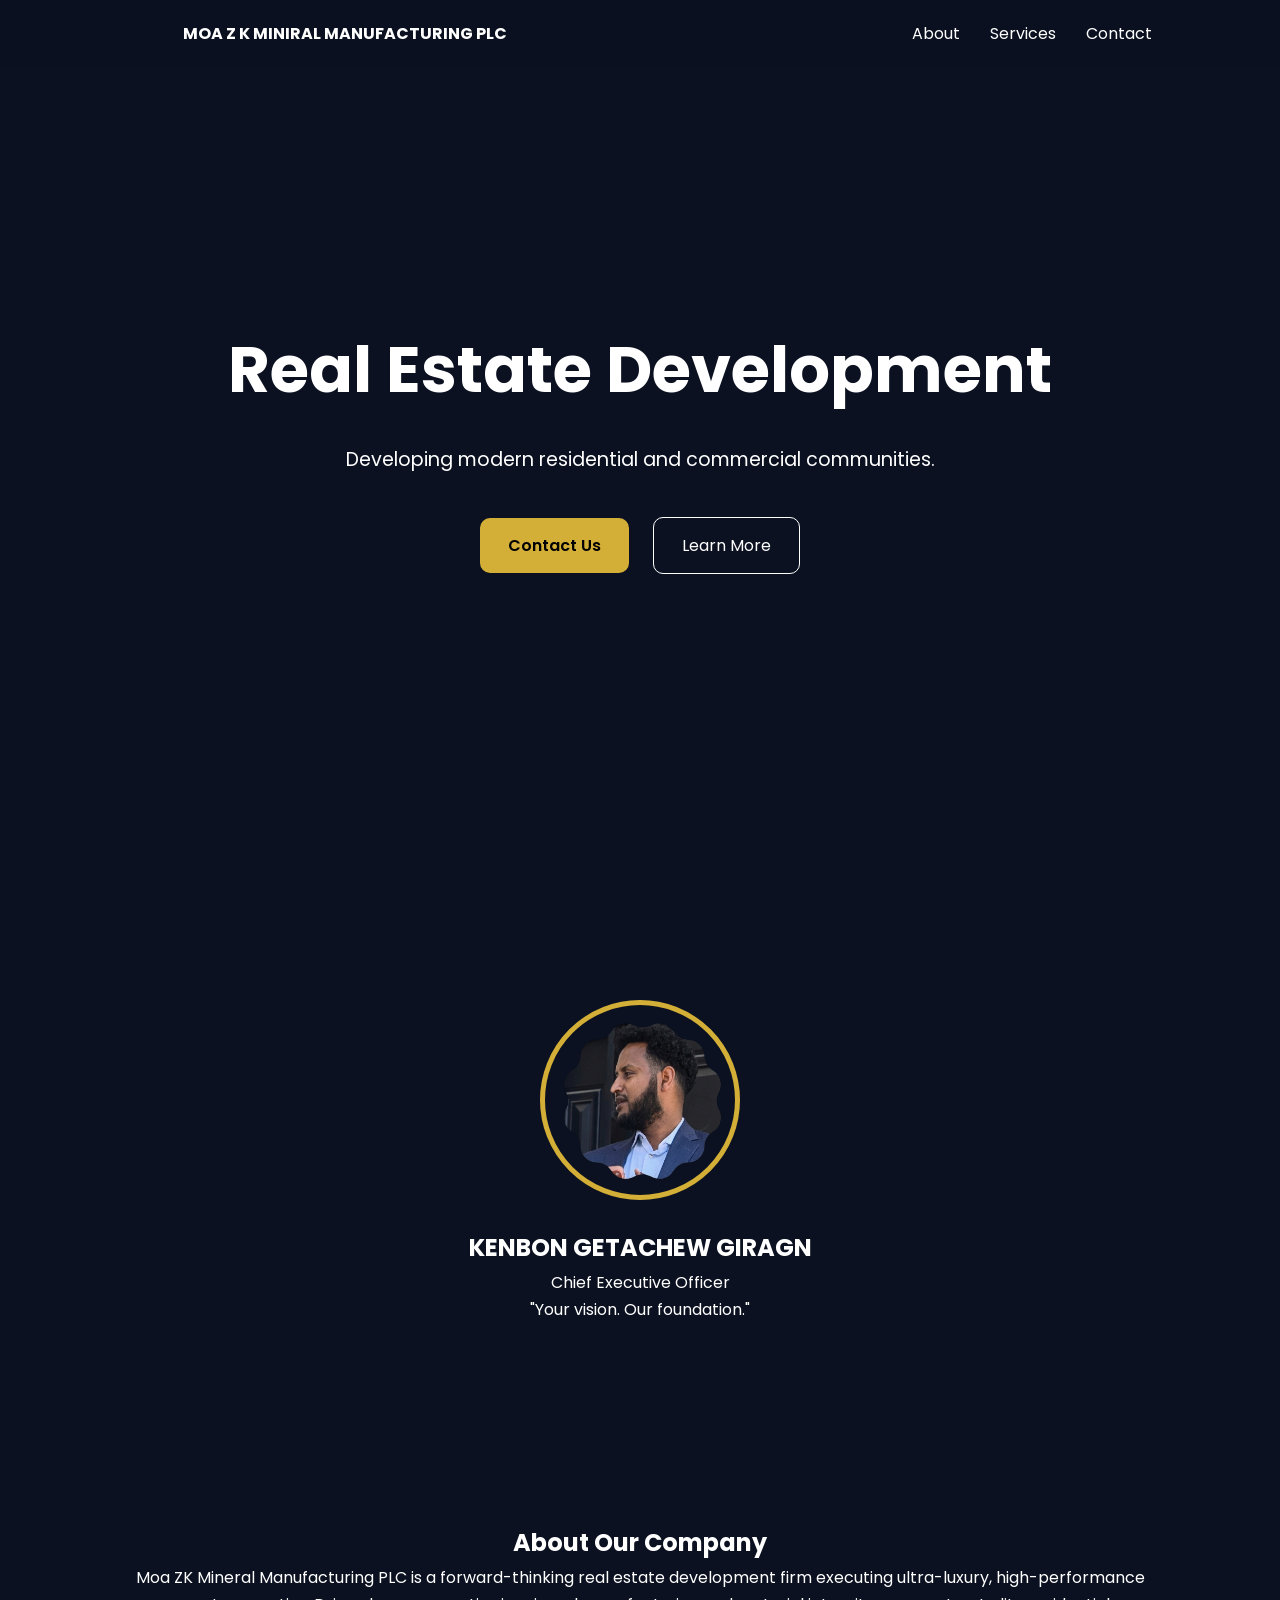
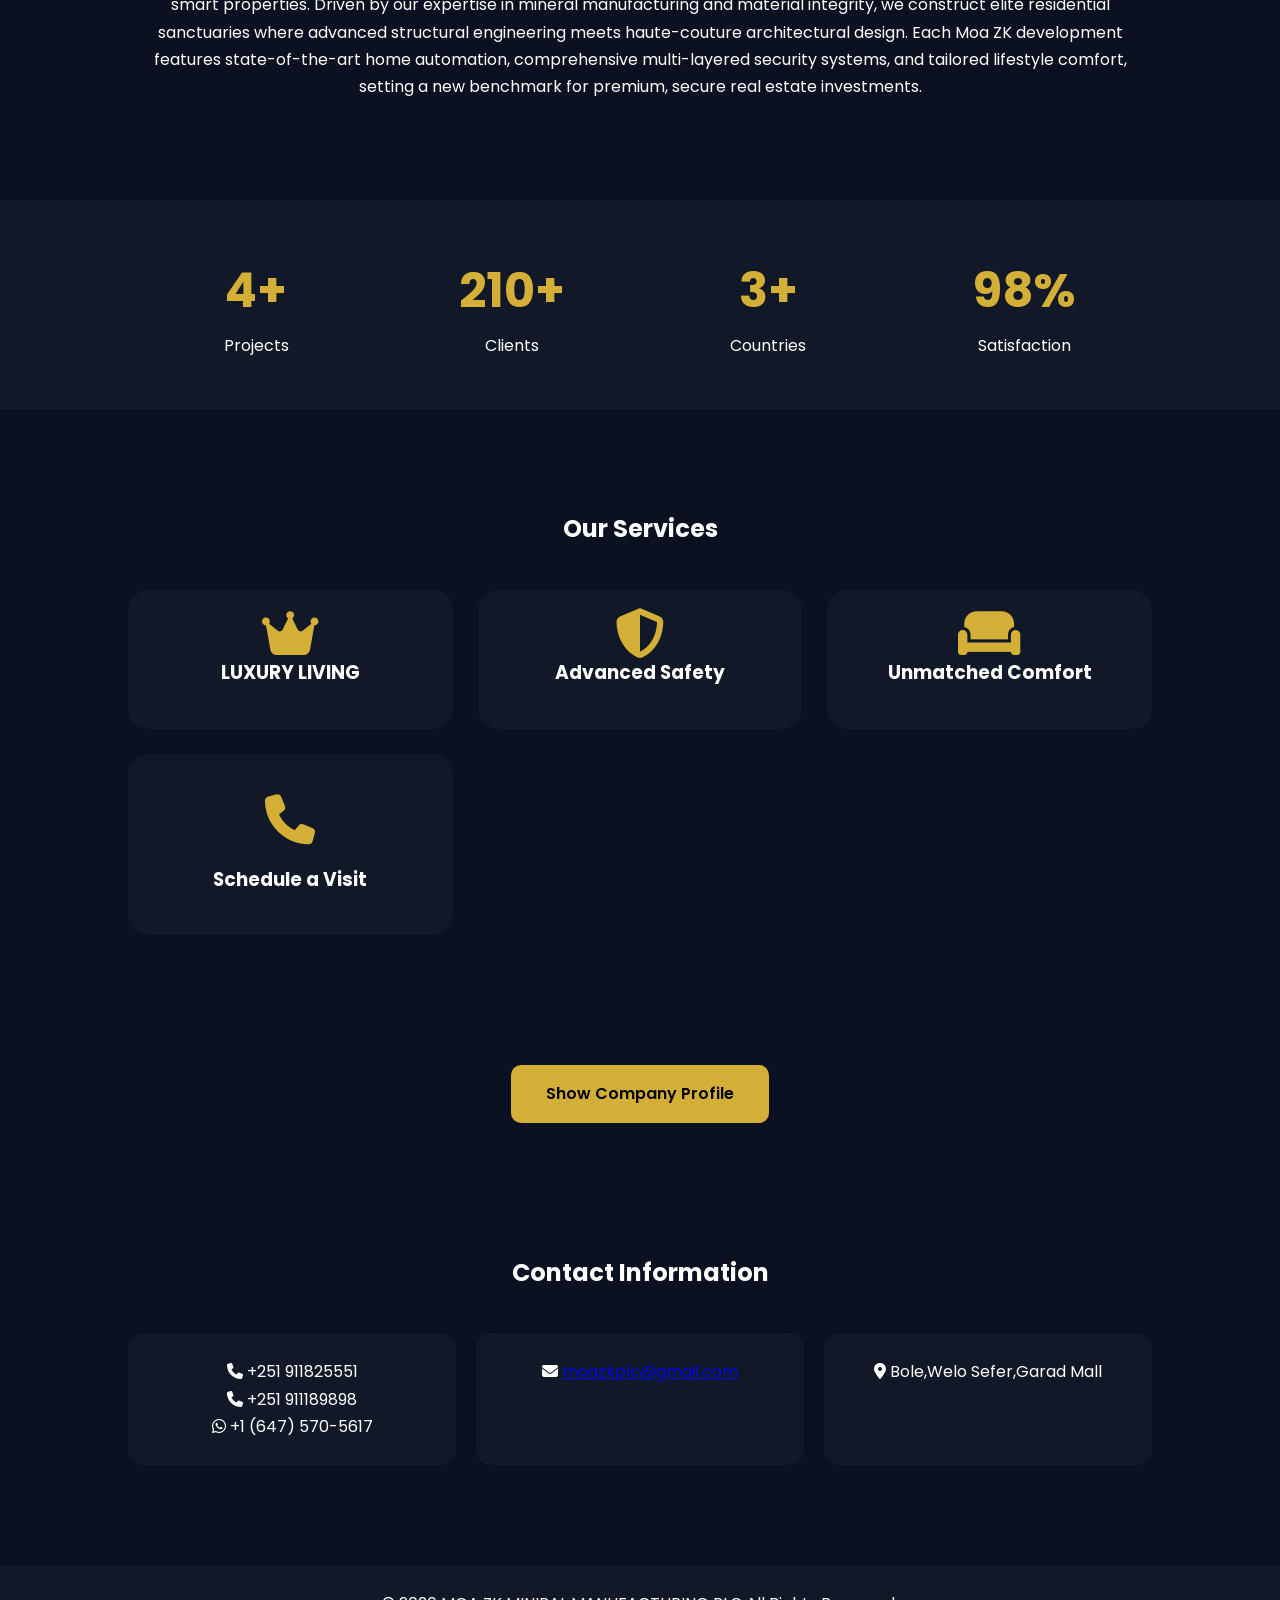
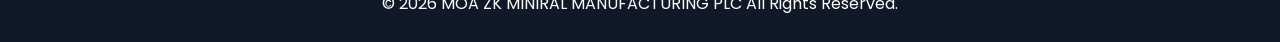
==== commit d9cce36a: "index.html" ====
--- a/index.html
+++ b/index.html
@@ -154,7 +154,7 @@
 
 <div>
 <i class="fa-solid fa-envelope"></i>
-moazkplc@gmail.com
+<a href="mailto:moazkplc@gmail.com">moazkplc@gmail.com</a>
 </div>
 
 <div>
--- a/style.css
+++ b/style.css
@@ -220,4 +220,19 @@
 display:none;
 }
 
-}+}
+
+.profile-btn{
+    display:inline-block;
+    background:#D4AF37;
+    color:#000;
+    padding:15px 35px;
+    border-radius:10px;
+    text-decoration:none;
+    font-weight:600;
+    margin:30px auto;
+}
+
+.button-container{
+    text-align:center;
+}
